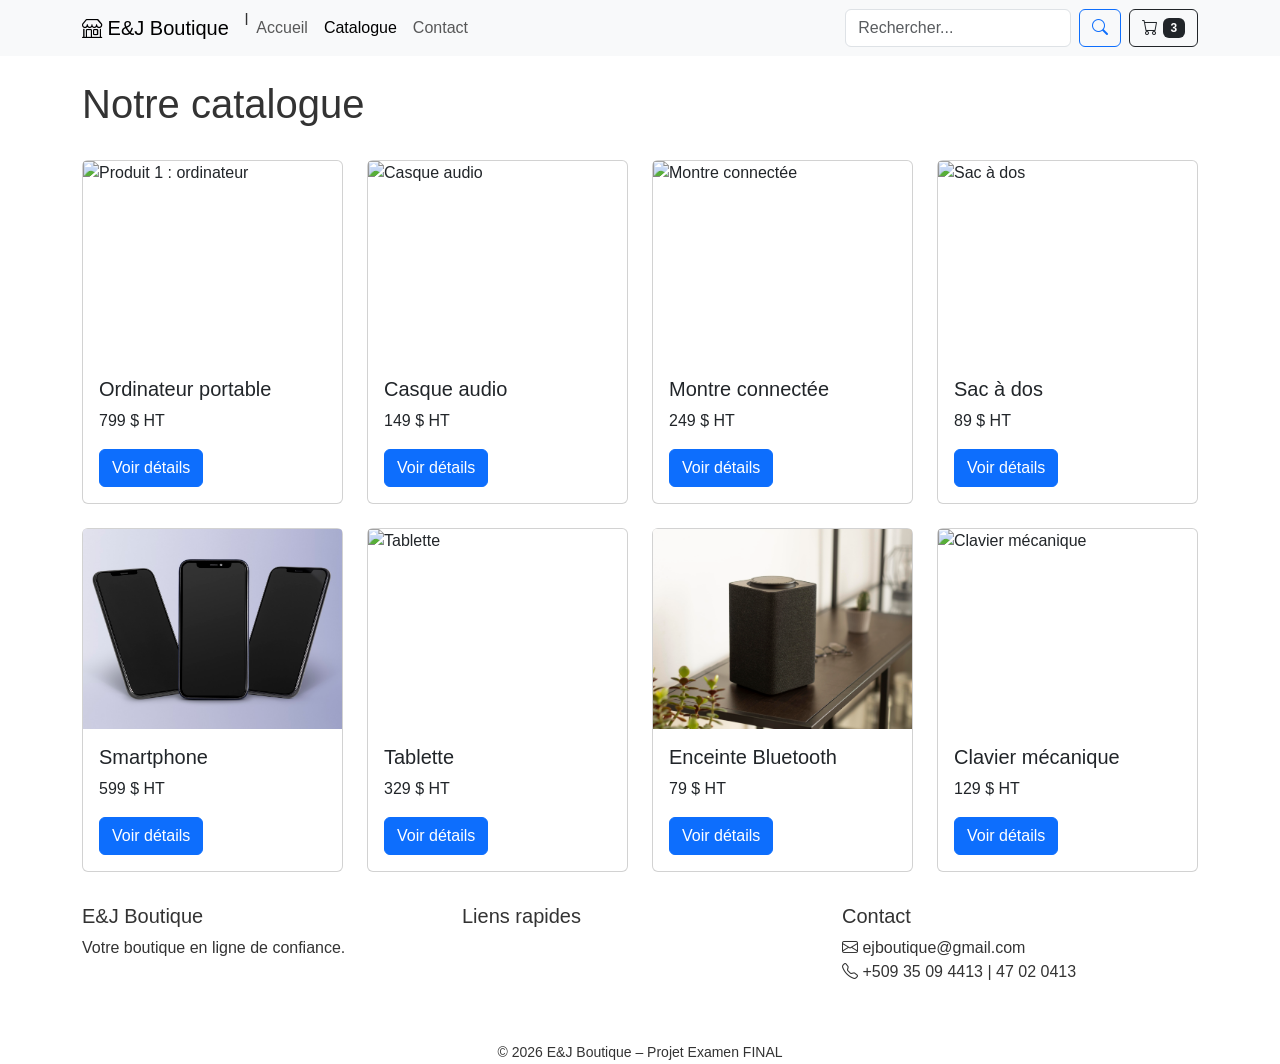
==== E-Commerce/catalogue.html @ 0cf1325f "Premiere Envoie" ====
<!DOCTYPE html>
<html lang="fr">
<head>
    <meta charset="UTF-8">
    <meta name="viewport" content="width=device-width, initial-scale=1.0">
    <title>Catalogue - E&J Boutique</title>
    <link href="https://cdn.jsdelivr.net/npm/bootstrap@5.3.0/dist/css/bootstrap.min.css" rel="stylesheet">
    <link rel="stylesheet" href="https://cdn.jsdelivr.net/npm/bootstrap-icons@1.11.0/font/bootstrap-icons.css">
    <link rel="stylesheet" href="css/style.css">
</head>
<body>
    <header>
        <!-- Même navbar que index.html -->
        <nav class="navbar navbar-expand-lg navbar-light bg-light">
            <div class="container">
                <a class="navbar-brand" href="index.html"><i class="bi bi-shop"></i> E&J Boutique</a>
                <button class="navbar-toggler" type="button" data-bs-toggle="collapse" data-bs-target="#navbarNav" aria-controls="navbarNav" aria-expanded="false" aria-label="Toggle navigation">
                    <span class="navbar-toggler-icon"></span>
                </button>
                <div class="collapse navbar-collapse" id="navbarNav">
                    <ul class="navbar-nav me-auto">l
                        <li class="nav-item"><a class="nav-link" href="index.html">Accueil</a></li>
                        <li class="nav-item"><a class="nav-link active" href="catalogue.html">Catalogue</a></li>
                        <li class="nav-item"><a class="nav-link" href="contact.html">Contact</a></li>
                    </ul>
                    <form class="d-flex">
                        <input class="form-control me-2" type="search" placeholder="Rechercher..." aria-label="Rechercher">
                        <button class="btn btn-outline-primary" type="submit"><i class="bi bi-search"></i></button>
                    </form>
                    <a href="panier.html" class="btn btn-outline-dark ms-2"><i class="bi bi-cart"></i> <span class="badge bg-dark">3</span></a>
                </div>
            </div>
        </nav>
    </header>

    <main>
        <div class="container">
            <h1 class="my-4">Notre catalogue</h1>
            <!-- Grille CSS Grid pour afficher 8 produits -->
            <div class="catalogue-grid">
                <!-- Produit 1 -->
                <div class="card product-card">
                    <img src="images/Ordinateur Portable.jpg" class="card-img-top" alt="Produit 1 : ordinateur">
                    <div class="card-body">
                        <h5 class="card-title">Ordinateur portable</h5>
                        <p class="card-text">799 $ HT</p>
                        <a href="produit.html" class="btn btn-primary">Voir détails</a>
                    </div>
                </div>
                <!-- Produit 2 -->
                <div class="card product-card">
                    <img src="images/Casque Audio Sans Fil .jpg" class="card-img-top" alt="Casque audio">
                    <div class="card-body">
                        <h5 class="card-title">Casque audio</h5>
                        <p class="card-text">149 $ HT</p>
                        <a href="produit.html" class="btn btn-primary">Voir détails</a>
                    </div>
                </div>
                <!-- Produit 3 -->
                <div class="card product-card">
                    <img src="images/Montre Connecter.jpg" class="card-img-top" alt="Montre connectée">
                    <div class="card-body">
                        <h5 class="card-title">Montre connectée</h5>
                        <p class="card-text">249 $ HT</p>
                        <a href="produit.html" class="btn btn-primary">Voir détails</a>
                    </div>
                </div>
                <!-- Produit 4 -->
                <div class="card product-card">
                    <img src="images/Sac a dos.jpg" class="card-img-top" alt="Sac à dos">
                    <div class="card-body">
                        <h5 class="card-title">Sac à dos</h5>
                        <p class="card-text">89 $ HT</p>
                        <a href="produit.html" class="btn btn-primary">Voir détails</a>
                    </div>
                </div>
                <!-- Produit 5 -->
                <div class="card product-card">
                    <img src="images/Smartphone.jpg" class="card-img-top" alt="Smartphone">
                    <div class="card-body">
                        <h5 class="card-title">Smartphone</h5>
                        <p class="card-text">599 $ HT</p>
                        <a href="produit.html" class="btn btn-primary">Voir détails</a>
                    </div>
                </div>
                <!-- Produit 6 -->
                <div class="card product-card">
                    <img src="images/Tablette.jpg" class="card-img-top" alt="Tablette">
                    <div class="card-body">
                        <h5 class="card-title">Tablette</h5>
                        <p class="card-text">329 $ HT</p>
                        <a href="produit.html" class="btn btn-primary">Voir détails</a>
                    </div>
                </div>
                <!-- Produit 7 -->
                <div class="card product-card">
                    <img src="images/Enceinte Bluetooth.jpg" class="card-img-top" alt="Enceinte Bluetooth">
                    <div class="card-body">
                        <h5 class="card-title">Enceinte Bluetooth</h5>
                        <p class="card-text">79 $ HT</p>
                        <a href="produit.html" class="btn btn-primary">Voir détails</a>
                    </div>
                </div>
                <!-- Produit 8 -->
                <div class="card product-card">
                    <img src="images/Clavier Mecanique.jpg" class="card-img-top" alt="Clavier mécanique">
                    <div class="card-body">
                        <h5 class="card-title">Clavier mécanique</h5>
                        <p class="card-text">129 $ HT</p>
                        <a href="produit.html" class="btn btn-primary">Voir détails</a>
                    </div>
                </div>
            </div>
        </div>
    </main>

    <footer>
        <!-- Même footer que index.html -->
        <div class="container">
            <div class="row">
                <div class="col-md-4">
                    <h5>E&J Boutique</h5>
                    <p>Votre boutique en ligne de confiance.</p>
                </div>
                <div class="col-md-4">
                    <h5>Liens rapides</h5>
                    <ul class="list-unstyled">
                        <li><a href="index.html" class="text-white-50">Accueil</a></li>
                        <li><a href="catalogue.html" class="text-white-50">Catalogue</a></li>
                        <li><a href="contact.html" class="text-white-50">Contact</a></li>
                    </ul>
                </div>
                <div class="col-md-4">
                    <h5>Contact</h5>
                    <address>
                        <i class="bi bi-envelope"></i> ejboutique@gmail.com<br>
                        <i class="bi bi-telephone"></i> +509 35 09 4413 | 47 02 0413
                    </address>
                </div>
            </div>
            <div class="text-center mt-3">
                <small>&copy; 2026 E&J Boutique – Projet Examen FINAL</small>
            </div>
        </div>
    </footer>

    <script src="https://cdn.jsdelivr.net/npm/bootstrap@5.3.0/dist/js/bootstrap.bundle.min.js"></script>
</body>
</html>
---- E-Commerce/css/style.css ----
/* --- BASE --- */
body {
    font-family: 'Segoe UI', Tahoma, Geneva, Verdana, sans-serif;
    color: #333;
    display: flex;
    flex-direction: column;
    min-height: 100vh;
}

main {
    flex: 1; /* Permet au footer de rester en bas */
}

/* --- ACCEUIL --- */
.hero-section {
    background: linear-gradient(135deg, #667eea 0%, #764ba2 100%);
    color: white;
    padding: 4rem 0;
    text-align: center;
    border-radius: 0 0 2rem 2rem;
    margin-bottom: 2rem;
}

/* --- GRILLE CATALOGUE (ACCUEIL) --- */
.categories-grid {
    display: grid;
    grid-template-columns: repeat(auto-fit, minmax(200px, 1fr));
    gap: 1.5rem;
    margin: 2rem 0;
}

.category-card {
    border: 1px solid #dee2e6;
    border-radius: 1rem;
    padding: 1.5rem 1rem;
    text-align: center;
    background-color: #f8f9fa;
    transition: transform 0.2s, box-shadow 0.2s;
}
.category-card:hover {
    transform: translateY(-5px);
    box-shadow: 0 10px 20px rgba(0,0,0,0.1);
    background-color: white;
}

/* --- GRILLE CATALOGUE PRODUITS (PAGE CATALOGUE) --- */
.catalogue-grid {
    display: grid;
    grid-template-columns: repeat(auto-fit, minmax(240px, 1fr));
    gap: 1.5rem;
    margin: 2rem 0;
}

/* --- CARTES PRODUITS --- */
.product-card {
    height: 100%;
    transition: transform 0.2s;
}
.product-card:hover {
    transform: scale(1.02);
    box-shadow: 0 4px 12px rgba(0,0,0,0.15);
}
.product-card img {
    height: 200px;
    object-fit: cover;
    border-top-left-radius: calc(0.25rem - 1px);
    border-top-right-radius: calc(0.25rem - 1px);
}

/* --- PAGE DÉTAIL PRODUIT --- */
.product-detail {
    display: flex;
    flex-wrap: wrap;
    gap: 2rem;
    margin: 2rem 0;
}
.product-images {
    flex: 1 1 300px;
}
.main-image {
    width: 100%;
    border-radius: 1rem;
}
.thumbnail-gallery {
    display: flex;
    gap: 0.5rem;
    margin-top: 1rem;
}
.thumbnail-gallery img {
    width: 80px;
    height: 80px;
    object-fit: cover;
    border-radius: 0.5rem;
    cursor: pointer;
    border: 2px solid transparent;
    transition: border 0.2s;
}
.thumbnail-gallery img:hover {
    border-color: #0d6efd;
}
.product-info {
    flex: 2 1 400px;
}
.product-info .price {
    font-size: 2rem;
    color: #0d6efd;
    font-weight: bold;
}

/* --- AVIS (DÉTAIL PRODUIT) --- */
.avis-grid {
    display: grid;
    grid-template-columns: repeat(auto-fit, minmax(280px, 1fr));
    gap: 1rem;
    margin: 2rem 0;
}

/* --- TABLEAU (PAGE PANIER) --- */
.table-cart {
    background-color: white;
    border-radius: 1rem;
    overflow: hidden;
    box-shadow: 0 0 10px rgba(0,0,0,0.05);
}
.table-cart th {
    background-color: #f8f9fa;
}
.table-cart td, .table-cart th {
    vertical-align: middle;
}
.cart-total {
    font-size: 1.5rem;
    font-weight: bold;
    color: #0d6efd;
}

/* --- RESPONSIVE (APPROCHE MOBILE-FIRST) --- */

@media (min-width: 768px) {
    .hero-section {
        padding: 6rem 0;
    }
}
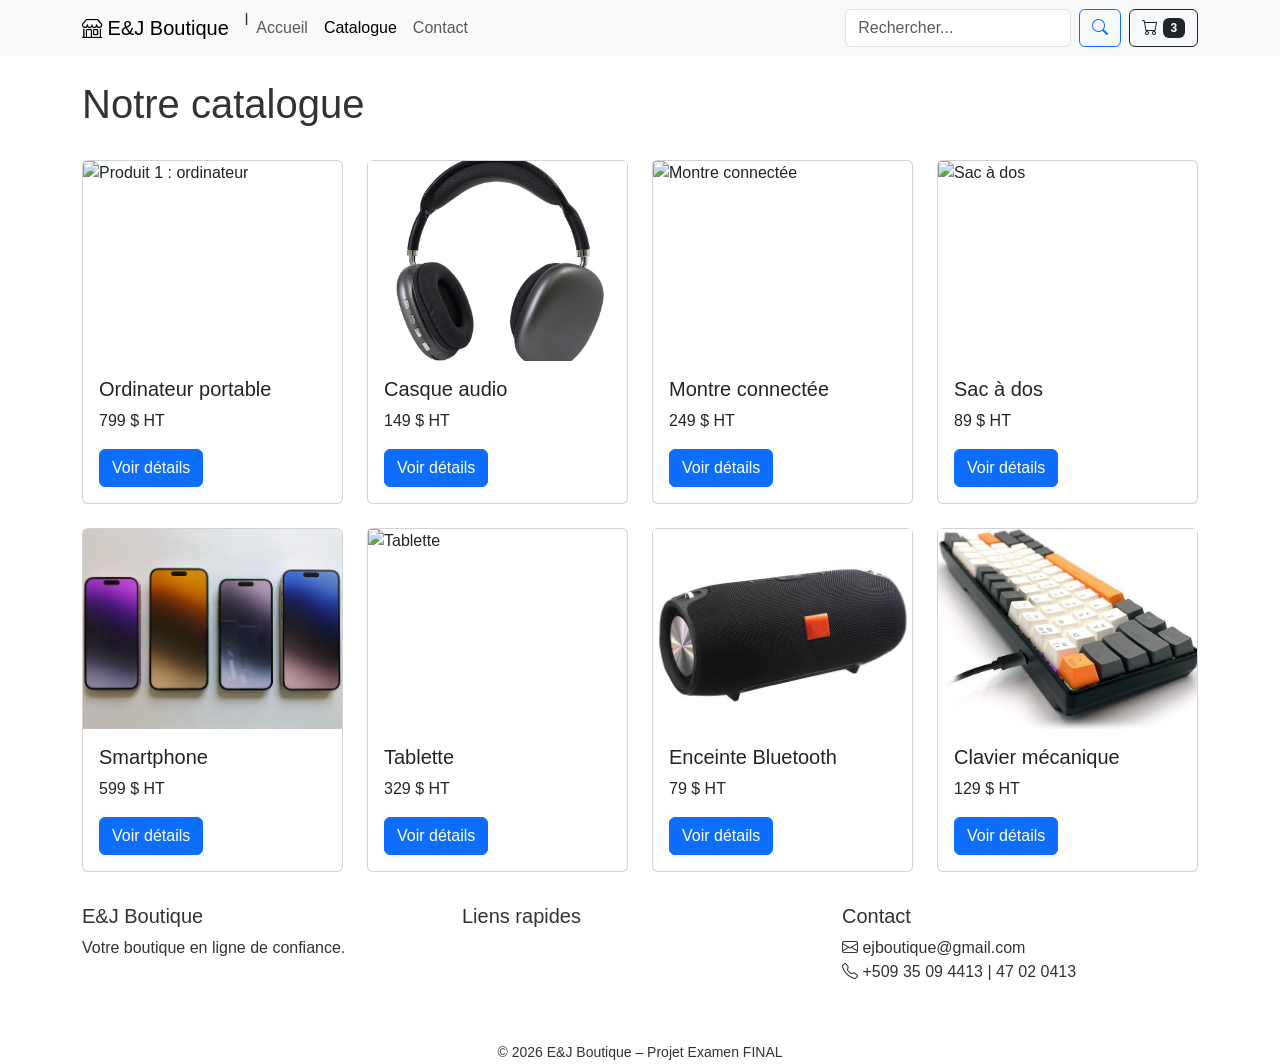
==== commit 47afa700: "Modification Images" ====
--- a/E-Commerce/catalogue.html
+++ b/E-Commerce/catalogue.html
@@ -49,7 +49,7 @@
                 </div>
                 <!-- Produit 2 -->
                 <div class="card product-card">
-                    <img src="images/Casque Audio Sans Fil .jpg" class="card-img-top" alt="Casque audio">
+                    <img src="images/Casque Audio Sans Fil .jpeg" class="card-img-top" alt="Casque audio">
                     <div class="card-body">
                         <h5 class="card-title">Casque audio</h5>
                         <p class="card-text">149 $ HT</p>
@@ -76,7 +76,7 @@
                 </div>
                 <!-- Produit 5 -->
                 <div class="card product-card">
-                    <img src="images/Smartphone.jpg" class="card-img-top" alt="Smartphone">
+                    <img src="images/Smartphone.jpeg" class="card-img-top" alt="Smartphone">
                     <div class="card-body">
                         <h5 class="card-title">Smartphone</h5>
                         <p class="card-text">599 $ HT</p>
@@ -103,7 +103,7 @@
                 </div>
                 <!-- Produit 8 -->
                 <div class="card product-card">
-                    <img src="images/Clavier Mecanique.jpg" class="card-img-top" alt="Clavier mécanique">
+                    <img src="images/Clavier Mecanique.jpeg" class="card-img-top" alt="Clavier mécanique">
                     <div class="card-body">
                         <h5 class="card-title">Clavier mécanique</h5>
                         <p class="card-text">129 $ HT</p>
